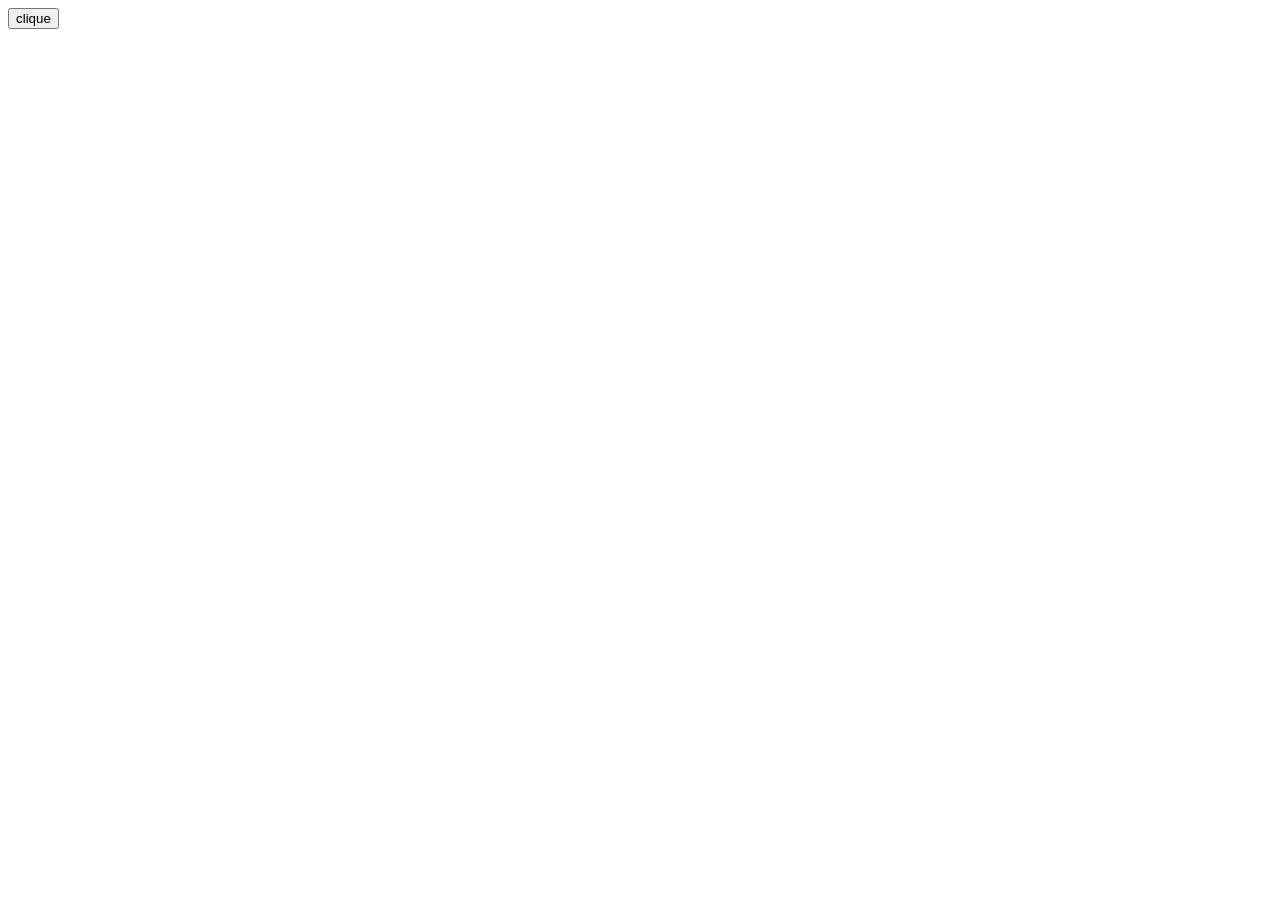
==== index.html @ 297e90fd "base do projeto." ====
<!DOCTYPE html>
<html lang="en">
<head>
    <meta charset="UTF-8">
    <meta name="viewport" content="width=device-width, initial-scale=1.0">
    <link rel="stylesheet" href="style.css">
    <title>Document</title>
</head>
<body>
    <button>clique</button>
   <script src="/script.js"></script>
</body>
</html>
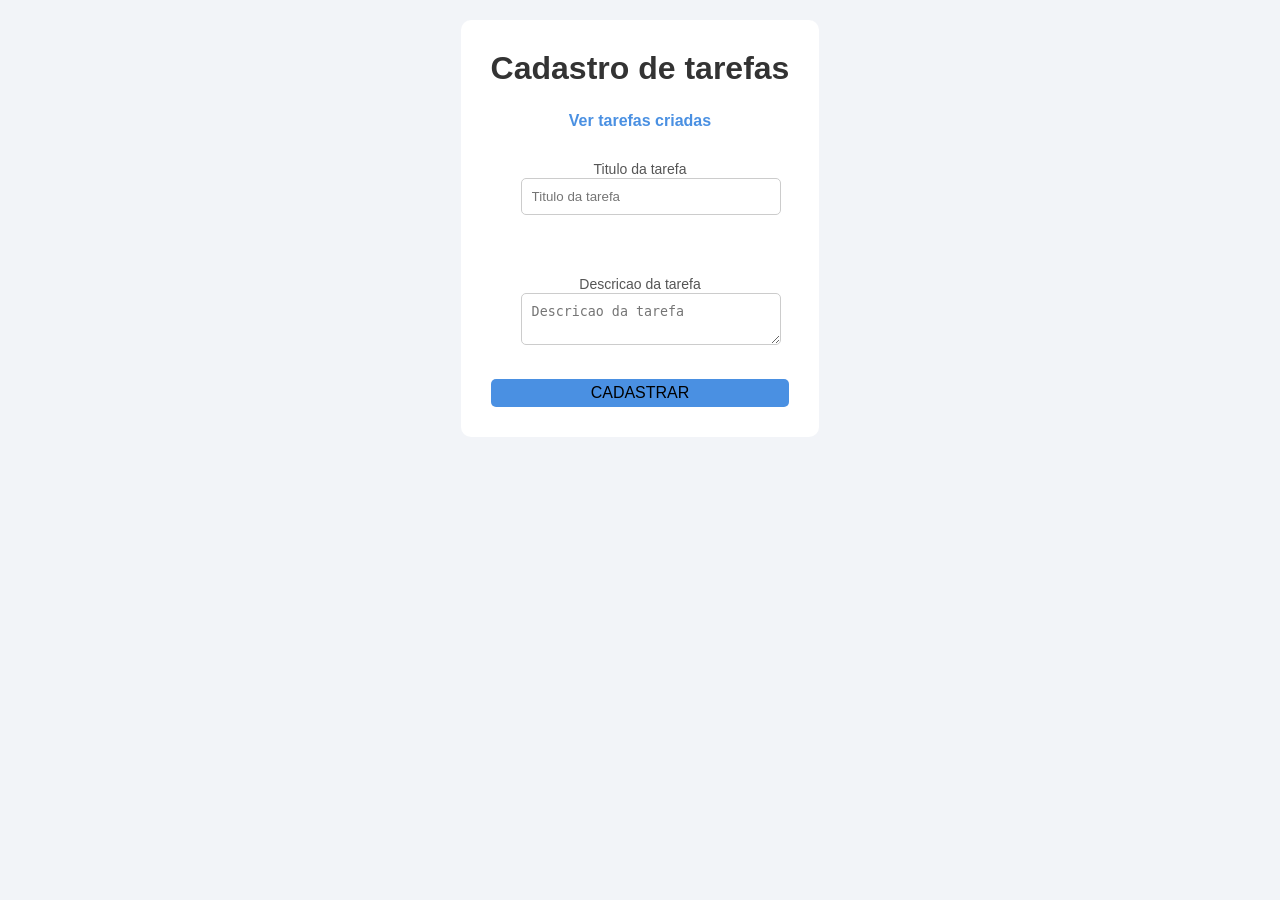
==== commit 04502cf6: "feature;criacao do crud" ====
--- a/index.html
+++ b/index.html
@@ -1,13 +1,27 @@
 <!DOCTYPE html>
-<html lang="en">
+<html lang="pt">
 <head>
     <meta charset="UTF-8">
     <meta name="viewport" content="width=device-width, initial-scale=1.0">
-    <link rel="stylesheet" href="style.css">
+    <link rel="stylesheet" href="style.css" rel="stylesheet">
     <title>Document</title>
 </head>
 <body>
-    <button>clique</button>
+    <div>
+        <h1>Cadastro de tarefas</h1>
+        <a href="./listarTarefas.html">Ver tarefas criadas</a>
+        <div>
+            <label>Titulo da tarefa</label><br>
+            <input id="titulo" type="text" placeholder="Titulo da tarefa">
+        </div>
+        <div>
+            <label>Descricao da tarefa</label><br>
+            <textarea id="descricao" placeholder="Descricao da tarefa"></textarea>
+        </div>
+       <button onclick="criarTarefa()">CADASTRAR</button>
+        <p id="mensagemsucesso"></p>
+        <p id="mensagemfracasso"></p>
+    </div>
    <script src="/script.js"></script>
 </body>
 </html>
--- a/style.css
+++ b/style.css
@@ -0,0 +1,74 @@
+*{
+    margin: 0; /* margem*/
+    padding: 0;
+}
+
+body {
+    font-family:Arial, Helvetica, sans-serif;
+    background-color: #f2f4f8;
+    display:flex;
+    justify-content: center; /* centraliza */
+    min-height: 100%;
+    padding: 20px; /* espaco */
+    text-align: center;
+}
+
+div{ /*quadrado div */
+    background-color: #fff;
+    padding: 30px;
+    border-radius: 10px; /* arredondar bordas*/
+    /*width: 100%;/*para nao cortar na pagina */
+    /*max-width: 500px;/*quando a tela diminuir*/
+}
+
+h1{
+    font-style: 28px;/*tam fonte*/
+    margin-bottom: 25px;/*margem botao*/
+    color: #333;
+}
+
+a{
+    text-decoration: none;/* tira linha do link*/
+    color:#4a90e2;
+    font-weight: bold;/*negrito*/
+}
+a:hover{ /*mouse passa em cima*/
+    text-decoration: underline;/*aparecer linha quando passa o cursor no link*/
+}
+
+label {
+    font-size: 14px;
+    color: #555;
+}
+
+input[type="text"] {
+    width: 100%;
+    padding: 10px;
+    border:solid 1px #ccc;/*cor borda*/
+    border-radius: 5px;
+}
+textarea {
+    width: 100%;
+    padding: 10px;
+    border: solid 1px #ccc;
+    border-radius: 5px;
+}
+
+button {
+    width: 100%;
+    padding: 5px;
+    background-color: #4a90e2;
+    border: none;
+    border-radius: 5px;
+    font-size: 16px;
+    transition: background-color 0.3s ease;
+}
+button:hover {
+    background-color: #357ABD;
+}
+#mensagemfracasso{
+    color: red;
+}
+#mensagemsucesso{
+    color: green;
+}
